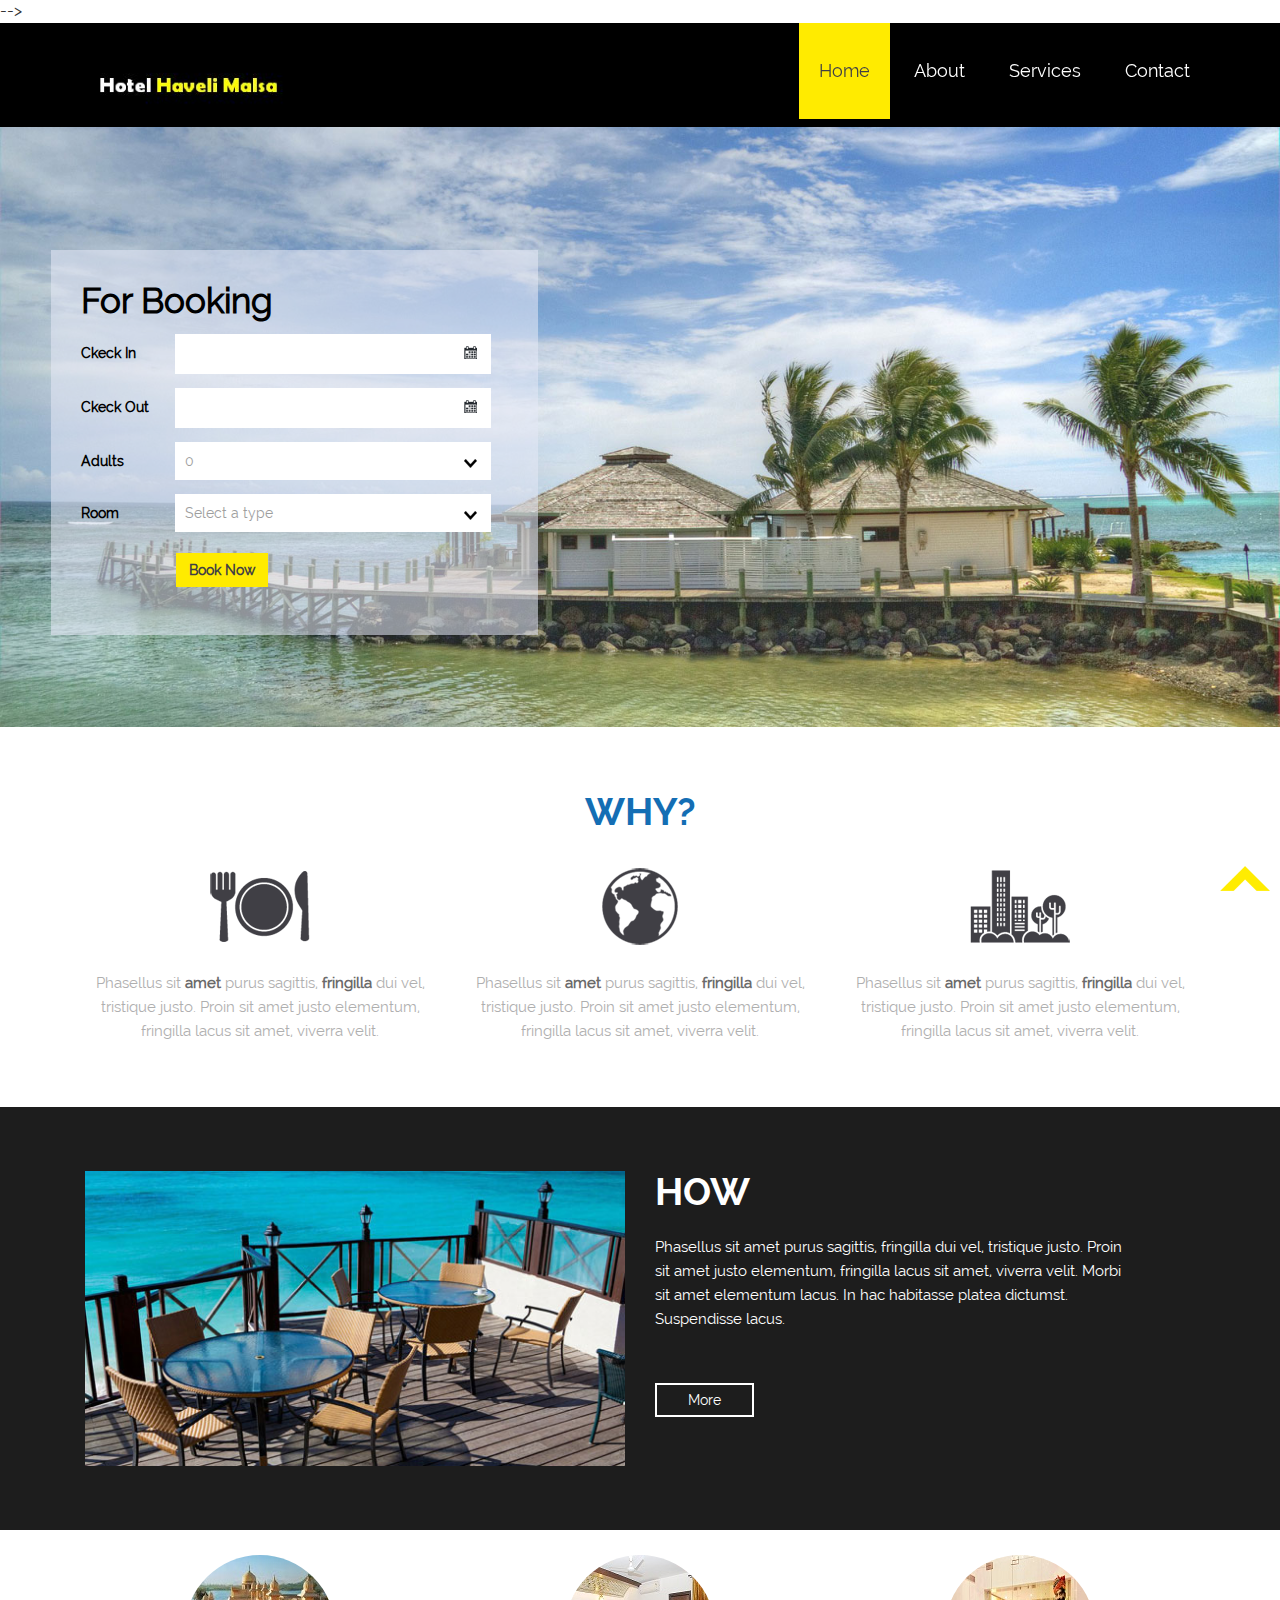
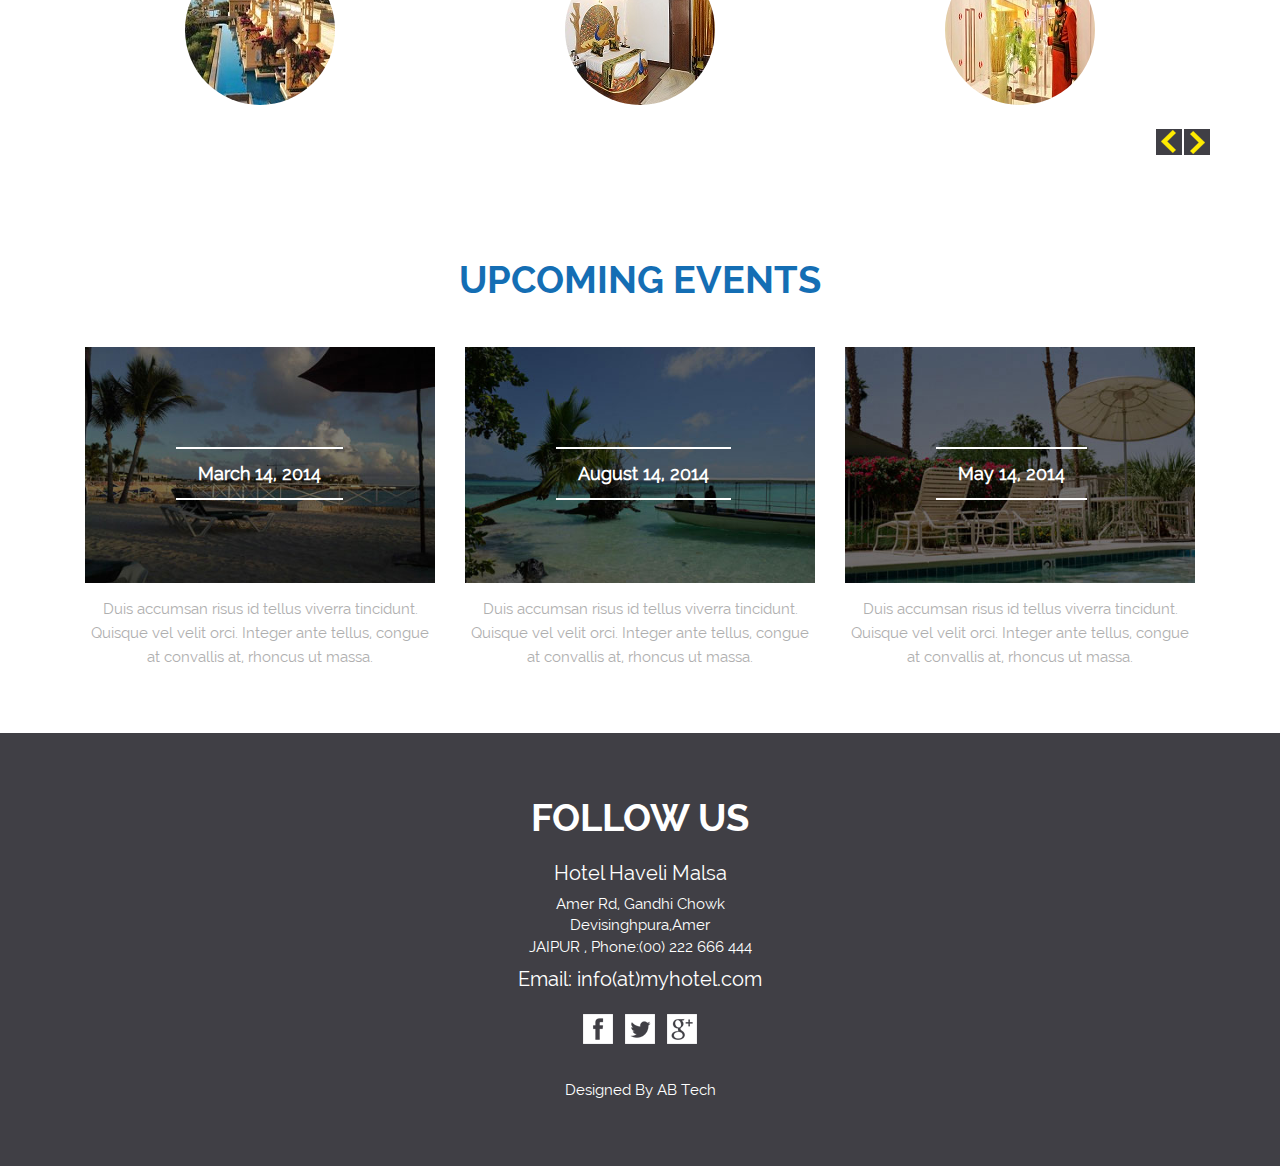
==== index.html @ 26d62a6b "Template 2" ====
﻿
-->
<!DOCTYPE html>
<html>
<head>
<title>Hotel Haveli Malsa | Home</title>
<meta name="viewport" content="width=device-width, initial-scale=1">
<meta http-equiv="Content-Type" content="text/html; charset=utf-8" />
<meta name="keywords" content="Paix Responsive web template, Bootstrap Web Templates, Flat Web Templates, Andriod Compatible web template, 
Smartphone Compatible web template, free webdesigns for Nokia, Samsung, LG, SonyErricsson, Motorola web design" />
<script type="application/x-javascript"> addEventListener("load", function() { setTimeout(hideURLbar, 0); }, false); function hideURLbar(){ window.scrollTo(0,1); } </script>
<link href="css/bootstrap.css" rel='stylesheet' type='text/css' />
<link href="css/style.css" rel='stylesheet' type='text/css' />
<script src="js/jquery.min.js"></script>
<!---- start-smoth-scrolling---->
<script type="text/javascript" src="js/move-top.js"></script>
<script type="text/javascript" src="js/easing.js"></script>
<script type="text/javascript">
			jQuery(document).ready(function($) {
				$(".scroll").click(function(event){		
					event.preventDefault();
					$('html,body').animate({scrollTop:$(this.hash).offset().top},1000);
				});
			});
		</script>
<!--start-smoth-scrolling-->
</head>
<body>
	<!--start-header-->
	<div class="header" id="home">
		<div class="container">
			<div class="head">
			<div class="logo">
				<a href="index.html"><img src="images/logo.jpg" alt="" /></a>
			</div>
			<div class="navigation">
				 <span class="menu"></span> 
					<ul class="navig">
						<li><a href="index.html"  class="active hvr-bounce-to-bottom">Home</a></li>
						<li><a href="about.html" class="hvr-bounce-to-bottom">About</a></li>
						<li><a href="services.html" class="hvr-bounce-to-bottom">Services</a></li>
						<li><a href="contact.html" class="hvr-bounce-to-bottom">Contact</a></li>
					</ul>
			</div>
				<div class="clearfix"></div>
			</div>
			</div>
		</div>	
	<!-- script-for-menu -->
	<!-- script-for-menu -->
		<script>
			$("span.menu").click(function(){
				$(" ul.navig").slideToggle("slow" , function(){
				});
			});
		</script>
	<!-- script-for-menu -->
	<!--start-banner-->
	<div class="banner">
		<div class="container">
			<div class="banner-top">
				<h1>For Booking</h1>
				<div class="banner-bottom">
					<div class="bnr-one">
						<div class="bnr-left">
							<p>Ckeck In</p>
						</div>
						<div class="bnr-right">
							<input class="date" id="datepicker" type="text" value="" onfocus="this.value = '';" onblur="if (this.value == '') {this.value = '';}" required=>
						</div>
						<div class="clearfix"></div>
					</div>
					<div class="bnr-one">
						<div class="bnr-left">
							<p>Ckeck Out</p>
						</div>
						<div class="bnr-right">
							<input class="date" id="datepicker1" type="text" value="" onfocus="this.value = '';" onblur="if (this.value == '') {this.value = '';}" required=>
						</div>
						<div class="clearfix"></div>
					</div>
					<div class="bnr-one">
						<div class="bnr-left">
							<p>Adults</p>
						</div>
						<div class="bnr-right">
							<select>
								<option  class="rm" value="volvo">0</option>
								<option  class="rm" value="saab">1</option>
								<option  class="rm" value="opel">2</option>
								<option  class="rm" value="audi">3</option>
							</select>
						</div>
						<div class="clearfix"></div>
					</div>
					<div class="bnr-one">
						<div class="bnr-left">
							<p>Room</p>
						</div>
						<div class="bnr-right">
							<select>
								<option value="volvo">Select a type</option>
								<option value="saab">Single</option>
								<option value="opel">Double</option>
								<option value="audi">Suite</option>
							</select>
						</div>
						<div class="clearfix"></div>
					</div>
					<div class="bnr-btn">
						<form>
							<input type="submit" value="Book Now">
						</form>
					</div>
				</div>
			</div>
		</div>
	</div>
	<!--end-banner-->
	<!---start-date-piker---->
		<link rel="stylesheet" href="css/jquery-ui.css" />
		<script src="js/jquery-ui.js"></script>
			<script>
				$(function() {
				$( "#datepicker,#datepicker1" ).datepicker();
				});
			</script>
	<!---/End-date-piker---->
	<!---start-why-->
	<div class="why" id="about">
		<div class="container">
			<div class="why-top heading">
				<h3>WHY?</h3>
				
			</div>
			<div class="why-bottom">
				<div class="col-md-4 why-left">
					<span class="w-one"></span>
					<p>Phasellus sit <label>amet</label> purus sagittis, <label>fringilla</label> dui vel, tristique justo. Proin sit amet justo elementum, fringilla lacus sit amet, viverra velit.</p>
				</div>
				<div class="col-md-4 why-left">
					<span class="w-two"></span>
					<p>Phasellus sit <label>amet</label> purus sagittis, <label>fringilla</label> dui vel, tristique justo. Proin sit amet justo elementum, fringilla lacus sit amet, viverra velit.</p>
				</div>
				<div class="col-md-4 why-left">
					<span class="w-tre"></span>
					<p>Phasellus sit <label>amet</label> purus sagittis, <label>fringilla</label> dui vel, tristique justo. Proin sit amet justo elementum, fringilla lacus sit amet, viverra velit.</p>
				</div>
				<div class="clearfix"></div>
			</div>
		</div>
	</div>
	<!--end-why-->
	<!--start-how-->
	<div class="how">
		<div class="container">
			<div class="how-bottom">
				<div class="col-md-6 how-left">
					<img src="images/h-1.jpg" alt="" />
				</div>
				<div class="col-md-6 how-right">
					<div class="how-top heading">
						<h3>HOW</h3>
					</div>
					<p>Phasellus sit amet purus sagittis, fringilla dui vel, tristique justo. Proin sit amet justo elementum, fringilla lacus sit amet, viverra velit. Morbi sit amet elementum lacus. In hac habitasse platea dictumst. Suspendisse lacus.</p>
					<div class="h-btn">
						<a href="#">More</a>
					</div>
				</div>
				<div class="clearfix"></div>
			</div>
		</div>
	</div>
	<!--end-how-->
	<!--start-secure-->
	
	<!--end-secure-->
	<!--start-test-->
    <div class="test" id="testimonials">
        <div class="container">
            <div class="test-top">
                <section class="slider">
                    <div class="flexslider">
                        <ul class="slides">
                            <li>
                                <div class="test-one">
                                    <div class="col-md-4 test-left">
                                        <img src="images/test-1.jpg" alt="" />

                                    </div>
                                    <div class="col-md-4 test-left">
                                        <img src="images/test-2.jpg" alt="" />

                                    </div>
                                    <div class="col-md-4 test-left">
                                        <img src="images/test-3.jpg" alt="" />

                                    </div>
                                    <div class="clearfix"></div>
                                </div>
                            </li>
                            <li>
                                <div class="test-one">
                                    <div class="col-md-4 test-left">
                                        <img src="images/test-4.jpg" alt="" />

                                    </div>
                                    <div class="col-md-4 test-left">
                                        <img src="images/test-5.jpg" alt="" />

                                    </div>
                                    <div class="col-md-4 test-left">
                                        <img src="images/test-6.jpg" alt="" />

                                    </div>
                                    <div class="clearfix"></div>
                                </div>
                            </li>
                            <li>
                                <div class="test-one">
                                    <div class="col-md-4 test-left">
                                        <img src="images/test-7.jpg" alt="" />

                                    </div>
                                    <div class="col-md-4 test-left">
                                        <img src="images/test-8.jpg" alt="" />

                                    </div>
                                    <div class="col-md-4 test-left">
                                        <img src="images/test-9.jpg" alt="" />

                                    </div>
                                    <div class="clearfix"></div>
                                </div>
                            </li>
                        </ul>
                    </div>
                </section>
            </div>
        </div>
    </div>
	<!--end-test-->
	<!--FlexSlider-->
	<link rel="stylesheet" href="css/flexslider.css" type="text/css" media="screen" />
	<script defer src="js/jquery.flexslider.js"></script>
	<script type="text/javascript">
    $(function(){
      SyntaxHighlighter.all();
    });
    $(window).load(function(){
      $('.flexslider').flexslider({
        animation: "slide",
        start: function(slider){
          $('body').removeClass('loading');
        }
      });
		});
		</script>
	</div>
			<!--End-slider-script-->
	<!--start-blog-->
	
	<!--end-blog-->
	<!--start-events-->
	<div class="events" id="events">
		<div class="container">
			<div class="events-top heading">
				<h3>UPCOMING EVENTS</h3>
			</div>
			<div class="events-bottom">
				<div class="col-md-4 events-main">
					<div class="events-left">
						<img src="images/e-1.jpg" alt="" />
						<div class="event-btm">
							<h4>March 14, 2014</h4>
						</div>
						<p>Duis accumsan risus id tellus viverra tincidunt. Quisque vel velit orci. Integer ante tellus, congue at convallis at, rhoncus ut massa.</p>
					</div>
				</div>
				<div class="col-md-4 events-main">
					<div class="events-left">
						<img src="images/e-2.jpg" alt="" />
						<div class="event-btm">
							<h4>August 14, 2014</h4>
						</div>
						<p>Duis accumsan risus id tellus viverra tincidunt. Quisque vel velit orci. Integer ante tellus, congue at convallis at, rhoncus ut massa.</p>
					</div>
				</div>
				<div class="col-md-4 events-main">
					<div class="events-left">
						<img src="images/e-3.jpg" alt="" />
						<div class="event-btm">
							<h4>May 14, 2014</h4>
						</div>
						<p>Duis accumsan risus id tellus viverra tincidunt. Quisque vel velit orci. Integer ante tellus, congue at convallis at, rhoncus ut massa.</p>
					</div>
				</div>
				<div class="clearfix"></div>
			</div>
		</div>
	</div>
	<!--end-events-->
	<!--start-footer-->
	<div class="footer">
		<div class="container">
		<div class="touch-top heading">
				<h3>FOLLOW US</h3>
			</div>
			<div class="touch-bottom">
                <h6>Hotel Haveli Malsa</h6>
                <p>Amer Rd, Gandhi Chowk</p>
                <p>Devisinghpura,Amer</p>
                <p>JAIPUR , Phone:(00) 222 666 444</p>
                <h6>Email: info(at)myhotel.com</h6>
				<ul>
					<li><a href="#"><span class="fb"> </span></a></li>
					<li><a href="#"><span class="twit"> </span></a></li>
					<li><a href="#"><span class="google"> </span></a></li>
				</ul>
			</div>
			<div class="footer-top">
				<p class="footer-class">Designed By AB Tech </p>
			</div>
		</div>
		<script type="text/javascript">
									$(document).ready(function() {
										/*
										var defaults = {
								  			containerID: 'toTop', // fading element id
											containerHoverID: 'toTopHover', // fading element hover id
											scrollSpeed: 1200,
											easingType: 'linear' 
								 		};
										*/
										
										$().UItoTop({ easingType: 'easeOutQuart' });
										
									});
								</script>
		<a href="#home" id="toTop" class="scroll" style="display: block;"> <span id="toTopHover" style="opacity: 1;"> </span></a>
	</div>
	<!--end-footer-->
</body>
</html>
---- css/style.css ----
/*--
Author: W3layouts
Author URL: http://w3layouts.com
License: Creative Commons Attribution 3.0 Unported
License URL: http://creativecommons.org/licenses/by/3.0/
--*/
@font-face {
    font-family: 'Raleway-Bold';
    src:url(../fonts/Raleway-Bold.ttf) format('truetype');
}
@font-face {
    font-family: 'Raleway-Regular';
    src:url(../fonts/Raleway-Regular.ttf) format('truetype');
}
@font-face {
    font-family: 'OpenSans-Regular';
    src:url(../fonts/Raleway-SemiBold.ttf) format('truetype');
}
html, body{
    font-size: 100%;
	background:	#fff;
}
body {
	font-size: 100%;
	font-family: 'Raleway-Regular';
}
body a{
	transition: 0.5s all ease;
	-webkit-transition: 0.5s all ease;
	-moz-transition: 0.5s all ease;
	-o-transition: 0.5s all ease;
	-ms-transition: 0.5s all ease;
}
p{
	margin:0;
}
ul,label{
	margin:0;
	padding:0;
}
body a:hover{
	text-decoration:none;
}
/*--Header-Starts--*/
.navigation {
	float: right;
}
.logo {
	float: left;
	margin-top: 1.8%;
}
.logo a {
	display: block;
}
.logo h1 a{
	font-size: 1.1em;
	font-weight: 700;
	color: #67267a;
	margin: 0;
}
.logo h1 a:hover{
	text-decoration:none;
	color: #67267a;
	transition: 0.5s all ease;
	-webkit-transition: 0.5s all ease;
	-moz-transition: 0.5s all ease;
	-o-transition: 0.5s all ease;
	-ms-transition: 0.5s all ease;
}
.header {
	background: black;
}
ul.navig {
	padding: 0;
}
ul.navig li span {
	color: #fff;
	margin: 0 15px;
	font-size: 16px;
}
ul.navig li {
	display: inline-block;
}
ul.navig li a {
	font-size: 1.15em;
	color: #fff;
	font-weight: 400;
	text-decoration: none;
	padding: 39px 20px;
}
ul.navig li a:hover ul.navig li a:after{
	display: block;
}
@media (max-width: 768px){
span.menu:before {
	content: url(../images/nav-icon.png);
	cursor: pointer;	
	height:32px;
}
.header {
	padding: 10px 0px;
}
ul.navig li.plan:hover ul.sub-nav{
	display:none;
}
ul.navig {
	width: 11%;
	float: right;
	margin:0;
}
ul.navig{
	display:none;
}
ul.navig li {
	font-size: 12px;
	display:inline-block;
	width: 100%;
	margin:0;
}
ul.navig li a {
	width: 100%;
	font-weight: 600;
	display: block;
	color: rgba(64, 63, 69, 1);
}
span.menu {
	display: block;
	float: right;
	margin: 16px 0px 0 0;
}
ul.navig {
  margin: 0;
  z-index: 999;
  position: absolute;
  width: 96%;
  text-align: center;
  top: 9.6%;
  left: 2%;
  background: rgba(255, 255, 255, 0.97);
}
.navigation {
	height: 60px;
	padding: 0px 0px 0em;
	margin-bottom: 0em;
}
}
/* Bounce To Bottom */
.hvr-bounce-to-bottom {
	display: inline-block;
	vertical-align: middle;
	-webkit-transform: translateZ(0);
	transform: translateZ(0);
	box-shadow: 0 0 1px rgba(0, 0, 0, 0);
	-webkit-backface-visibility: hidden;
	backface-visibility: hidden;
	-moz-osx-font-smoothing: grayscale;
	position: relative;
	-webkit-transition-property: color;
	transition-property: color;
	-webkit-transition-duration: 0.5s;
	transition-duration: 0.5s;
}
.hvr-bounce-to-bottom:before {
	content: "";
	position: absolute;
	z-index: -1;
	top: 0;
	left: 0;
	right: 0;
	bottom: 0;
	background: #ffeb00;
	-webkit-transform: scaleY(0);
	transform: scaleY(0);
	-webkit-transform-origin: 50% 0;
	transform-origin: 50% 0;
	-webkit-transition-property: transform;
	transition-property: transform;
	-webkit-transition-duration: 0.5s;
	transition-duration: 0.5s;
	-webkit-transition-timing-function: ease-out;
	transition-timing-function: ease-out;
}
.hvr-bounce-to-bottom:hover, .hvr-bounce-to-bottom:focus, .hvr-bounce-to-bottom:active {
	color: #403F45;
}
.hvr-bounce-to-bottom:hover:before, .hvr-bounce-to-bottom:focus:before, .hvr-bounce-to-bottom:active:before {
	-webkit-transform: scaleY(1);
	transform: scaleY(1);
	-webkit-transition-timing-function: cubic-bezier(0.52, 1.64, 0.37, 0.66);
	transition-timing-function: cubic-bezier(0.52, 1.64, 0.37, 0.66);
}
ul.navig li a.active{
	background:#ffeb00;
	color:#403F45;
}
/* Shutter Out Horizontal */
.hvr-shutter-out-horizontal {
	display: inline-block;
	vertical-align: middle;
	-webkit-transform: translateZ(0);
	transform: translateZ(0);
	box-shadow: 0 0 1px rgba(0, 0, 0, 0);
	-webkit-backface-visibility: hidden;
	backface-visibility: hidden;
	-moz-osx-font-smoothing: grayscale;
	position: relative;
	-webkit-transition-property: color;
	transition-property: color;
	-webkit-transition-duration: 0.3s;
	transition-duration: 0.3s;
}
.hvr-shutter-out-horizontal:before {
	content: "";
	position: absolute;
	z-index: -1;
	top: 0;
	bottom: 0;
	left: 0;
	right: 0;
	background: #05a6b3;
	-webkit-transform: scaleX(0);
	transform: scaleX(0);
	-webkit-transform-origin: 50%;
	transform-origin: 50%;
	-webkit-transition-property: transform;
	transition-property: transform;
	-webkit-transition-duration: 0.3s;
	transition-duration: 0.3s;
	-webkit-transition-timing-function: ease-out;
	transition-timing-function: ease-out;
}
.hvr-shutter-out-horizontal:hover, .hvr-shutter-out-horizontal:focus, .hvr-shutter-out-horizontal:active {
	color: white;
}
.hvr-shutter-out-horizontal:hover:before, .hvr-shutter-out-horizontal:focus:before, .hvr-shutter-out-horizontal:active:before {
	-webkit-transform: scaleX(1);
	transform: scaleX(1);
}
/*--Header-Ends--*/
/*--banner-starts--*/
.banner{
	background:url(../images/banner.jpg) no-repeat;
	background-size:cover;
	-webkit-background-size:cover;
	-moz-background-size:cover;
	-o-background-size:cover;
	-ms-background-size:cover;
	min-height:670px;
	position:relative;
}
.banner-top {
	position: absolute;
	width: 35%;
	padding: 2em 30px;
	background: rgba(228, 232, 246, 0.56);
	top: 20.5%;
	left: 13.5%;
}
.banner-top h1 {
	font-size: 2.4em;
	font-weight: 600;
	margin: 0;
	color: #000000;
}
.banner-bottom{
	margin-top:3%;
}
.bnr-left {
	width:22%;
	float:left;
}
.bnr-right {
	width:78%;
	float:right;
}
.bnr-left p {
	color: #000;
	font-size: 14px;
	font-weight: 700;
	margin-top: 10%;
}
select {
	padding: 9px 0px 9px 10px;
	-webkit-appearance: none;
	-moz-appearance: none;
	-o-appearance: none;
	-ms-appearance: none;
	color: #9E9E9E;
	background: url(../images/arrow.png) no-repeat 95.5% 58% #fff;
	outline: none;
	border: none;
	width: 95%;
	font-size: 14px;
	font-weight: 400;
	cursor: pointer;
}
.bnr-one{
	margin-top:3.3%;
}
.bnr-one:nth-child(1){
	margin-top:0;
}
.bnr-right input[type="text"] {
	width: 95%;
	color: #9E9E9E;
	outline: none;
	font-family: 'Lato', sans-serif;
	font-size: 14px;
	padding: 10px 10px;
	border: none;
	-webkit-appearance: none;
}
.date {
	background: url(../images/date-icon.png) no-repeat 95.5% 45% #fff;
	cursor: pointer;
}
.bnr-btn {
	margin: 5% 0 0 22.2%;
}
.bnr-btn input[type=submit]{
	color: #403F45;
	padding: 7px 13px;
	font-size: 14px;
	cursor: pointer;
	font-weight: 600;
	border: none;
	background: #ffeb00;
	outline: none;
}
.bnr-btn input[type=submit]:hover{
	background:#403F45;
	color:#fff;
	transition: 0.5s all ease;
	-webkit-transition: 0.5s all ease;
	-moz-transition: 0.5s all ease;
	-o-transition: 0.5s all ease;
	-ms-transition: 0.5s all ease;
}
/*--banner-end--*/
/*--why-start--*/
.why{
	padding:6em 0px;
}
.why-top{
	text-align:center;
}
.heading h3 {
	font-size: 2.5em;
	font-weight: 700;
	color: #146eb4;
	margin: 0;
	font-family: 'Raleway-Bold';
	text-transform: uppercase;
}
.why-top p {
	margin: 3px auto 0;
	font-size: 19px;
	line-height: 1.6em;
	color: #999;
	width: 80%;
	text-transform: uppercase;
}
.why-bottom{
	margin-top:4%;
}
.why-left{
	text-align:center;
}
.why-left p {
	margin-top: 1%;
	font-size: 15px;
	line-height: 1.6em;
	color: #AFAFAF;
}
.why-left p label {
	font-weight: 700;
	color: #6A6A6A;
}
.why-left span{
	background:url(../images/w-sprit.png) no-repeat;
	width:100px;
	height:100px;
	display:block;
	margin:0 auto;
}
.why-left span.w-one{
	background-position:0px 0px;
}
.why-left span.w-two{
	background-position:-100px 0px;
}
.why-left span.w-tre{
	background-position:-200px 0px;
}
/*--why-end--*/
/*--how-start--*/
.how-left{
	text-align:right;
}
.how-top h3{
	color:#fff;
}
.how {
	padding: 6em 0px;
	background: rgba(20, 20, 20, 0.960784);
}
.how-right p {
	margin-top: 4%;
	font-size: 15px;
	line-height: 1.6em;
	color: #fff;
	width: 88%;
}
.h-btn{
	margin-top:11%;
}
.h-btn a {
	color: #fff;
	font-size: 14px;
	padding: 7px 31px;
	border: 2px solid #fff;
}
.h-btn a:hover{
	background: rgba(255, 235, 0, 0.70);
	border: 2px solid rgba(255, 235, 0, 0.32);
	transition: 0.5s all;
	-webkit-transition: 0.5s all;
	-moz-transition: 0.5s all;
	-ms-transition: 0.5s all;
	-o-transition: 0.5s all;
}
.how-left img{
	width:100%;
}
/*--how-end--*/
/*--secure-start--*/
.secure{
	padding:6em 0px;
}
.secure-left h4{
	font-size: 1.5em;
	font-weight: 700;
	color: #146eb4;
	margin: 0;
	font-family: 'Raleway-Bold';
}
.secure-left {
	text-align:center;
}
.secure-left p{
	margin-top: 3%;
	font-size: 15px;
	line-height: 1.6em;
	color: #AFAFAF;
}
/*--secure-end--*/
/*--touch-start--*/
.touch-top{
	text-align:center;
}
.touch-top h3{
	color:#fff;
}
.touch-bottom{
	margin-top:2%;
	text-align:center;
}
.touch-bottom p{ 
	color: #fff;
	font-size:15px;
}
.touch-bottom h6{
	color: #fff;
	font-size:20px;
	margin:10px 0px;
}
.touch-bottom ul{
	padding:0;
	margin:2% 0 0 0;
}
.touch-bottom ul li{
	list-style:none;
	display:inline-block;
	margin:0 3px;
}
.touch-bottom ul li a span{
	background:url(../images/social-icons.png) no-repeat;
	width:32px;
	height:32px;
	display:block;
}
.touch-bottom ul li a span:hover{
	transform: rotatey(360deg);
	-webkit-transform: rotate(360deg);
	-moz-transform: rotate(360deg);
	-o-transform: rotate(360deg);
	-ms-transform: rotate(360deg);
	transition: 0.5s all ease;
	-webkit-transition: 0.5s all ease;
	-moz-transition: 0.5s all ease;
	-o-transition: 0.5s all ease;
	-ms-transition: 0.5s all ease;
}
.touch-bottom ul li a span.fb{
	background-position:0px 0px;
}
.touch-bottom ul li a span.twit{
	background-position:-32px 0px;
}
.touch-bottom ul li a span.google{
	background-position:-64px 0px;
}
.touch-bottom ul li a span.fb:hover{
	background-position:0px -32px;
}
.touch-bottom ul li a span.twit:hover{
	background-position:-32px -32px;
}
.touch-bottom ul li a span.google:hover{
	background-position:-64px -32px;
}
/*--touch-end--*/
/*--map-start--*/
.map iframe{
	width:100%;
	height:400px;
	border:none;
	margin:0;
}
.contact{
	padding:6em 0px;
}
.contact-top {
	text-align: center;
}
.contact-bottom{
	margin-top:4%;
	text-align:center;
}
.contact-bottom input[type="text"]:nth-child(2) {
	margin:0px 8px;
}
.contact-bottom input[type="text"] {
	width: 32.627%;
	margin: 0px;
	color: #D6D4D4;
	background: none;
	padding: 15px 10px;
	outline: none;
	border: 1px solid #BEBEBE;
}
.contact-bottom textarea {
	width: 100%;
	color: #D6D4D4;
	resize: none;
	background: none;
	height: 12.7em;
	padding: 15px;
	outline: none;
	border: 1px solid #BEBEBE;
	margin-top: 1.4%;
}
.submit-btn input[type=submit] {
	color: #B1AFAF;
	padding: 10px 50px;
	font-size: 20px;
	font-weight: 700;
	cursor: pointer;
	font-weight: 700;
	margin: 20px 0 0 0px;
	border: 1px solid #BEBEBE;
	background: none;
	outline: none;
	width: 100%;
}
.submit-btn input[type=submit]:hover {
	color:#fff;
	background: rgba(64, 63, 69, 1);
	border:1px solid rgba(64, 63, 69, 1);
	transition: 0.5s all;
	-webkit-transition: 0.5s all;
	-moz-transition: 0.5s all;
	-ms-transition: 0.5s all;
	-o-transition: 0.5s all;
}
/*--map-end--*/
/*--services-start--*/
.services{
	padding:6em 0px;
}
.services-bottom {
	margin-top:3%;
}
.services-one h4 {
	font-size: 1.3em;
	font-weight: 700;
	color: #146eb4;
	margin: 3% 0 0 0;
	font-family: 'Raleway-Bold';
}
.services-one p{
	margin-top: 2%;
	font-size: 15px;
	line-height: 1.6em;
	color: #AFAFAF;
}
.services-one ul{
	padding:0;
	margin:3% 0 0 0;
}
.services-one:nth-child(2){
	margin-top:6%;
}
.services-one ul li{
	list-style-image: url(../images/side.png);
	margin: 0px 0px 12px 18px;
}
.services-one ul li a{
	color: #AFAFAF;
	font-size: 16px;
}
.services-one ul li a:hover{
	font-weight:700;
	margin-left:10px;
}
.special {
	background: url(../images/partner.jpg) no-repeat;
	background-size: cover;
	min-height: 300px;
	-webkit-background-size: cover;
	-moz-background-size: cover;
	-o-background-size: cover;
	-ms-background-size: cover;
}
.special-left h3{
	color:#fff;
}
.special-left p{
	font-size: 15px;
	line-height: 1.6em;
	color: #fff;
}
.special-main {
	margin-top: 10%;
}
.additional{
	padding:6em 0px;
}
.additional-bottom{
	margin-top:3%;
}
.add-left h4{
	font-size: 1.3em;
	font-weight: 700;
	color: #146eb4;
	margin: 0% 0 0 0;
	font-family: 'Raleway-Bold';
}
.add-left p{
	margin-top: 3%;
	font-size: 15px;
	line-height: 1.6em;
	color: #AFAFAF;
}
.add-left ul{
	padding:0;
	margin:4.5% 0 0 0;
}
.add-left ul li{
	list-style-image: url(../images/side.png);
	margin: 0px 0px 12px 18px;
}
.add-left ul li a {
	color: #AFAFAF;
	font-size: 16px;
}
.add-left ul li a:hover {
	font-weight: 700;
	margin-left: 10px;
}
/*--services-end--*/
/*--test-start--*/
.test{
	padding-bottom:6em;
}
.test-left{
	text-align:center;
}
.test-left img {
    border-radius: 50%;
}
.test-left p{
	margin-top: 4%;
	font-size: 15px;
	line-height: 1.6em;
	color: #AFAFAF;
}
.test-left h4 {
	font-size: 1.2em;
	font-weight: 700;
	color: #403f45;
	margin: 11px 0 0 0;
	font-family: 'Raleway-Bold';
}
/*--test-end--*/
/*--news-start--*/
.news {
	padding: 6em 0px;
	background: rgba(64, 63, 69, 0.1);
}
.news-top{
	text-align:center;
}
.news-bottom{
	margin-top:4%;
}
.n-left{
	width:20%;
	float:left;
}
.n-right{
	width:75%;
	float:right;
}
.n-right h4{
	font-size: 1.3em;
	font-weight: 700;
	color: #403f45;
	margin: 0;
	font-family: 'Raleway-Bold';
}
.n-left img{
	width:100%;
}
p.admin {
	margin-top: 1.5%;
	font-size: 15px;
	color: #AFAFAF;
}
.n-right p{
	margin-top: 2%;
	font-size: 15px;
	line-height: 1.6em;
	color: #AFAFAF;
}
.news-one:nth-child(2){
	margin-top:4%;
}
/*--news-end--*/
/*--events-start--*/
.events{
	padding:6em 0px;
}
.events-top {
	text-align: center;
}
.events-bottom{
	margin-top:4%;
}
.events-left img{
	width:100%;
}
.events-left{
	position:relative;
}
.event-btm {
	position: absolute;
	top: 31%;
	left: 26%;
}
.event-btm h4 {
	font-size: 18px;
	color: #fff;
	font-weight: 700;
	padding: 15px 22px;
	margin: 0;
	border-top: 2px solid #fff;
	border-bottom: 2px solid #fff;
}
.events-left p {
	margin-top: 4%;
	font-size: 15px;
	line-height: 1.6em;
	color: #AFAFAF;
	text-align: center;
}
/*--events-end--*/
/*--footer-start--*/
.footer{
	padding:4em 0px;
	background:#403f45;
}
.footer-top {
	text-align: center;
	margin-top: 2.5%;
}
.footer-top p{
	color:#fff;
	font-size:15px;
}
.footer-top p a{
	color:#fff;
}
.footer-top p a:hover{
	color:#ffeb00;
}
/*--footer-end--*/
/*--typo-start--*/
.pages {
	padding: 6em 0px;
}
.headdings, .Buttons, .progress-bars, .alerts, .bread-crumbs, .pagenatin, .appearance, .distracted {
	padding: 2em 0;
}
h3.ghj {
	font-size: 2.5em;
	font-weight: 700;
	color: #146eb4;
	margin: 0 0 1em 0;
	font-family: 'Raleway-Bold';
}
/*--typo-end--*/
/*--about-start--*/
.about{
	padding:6em 0px;
}
.about-bottom{
	margin-top:2%;
	text-align:center;
}
.about-top{
	text-align:center;
}
.about-bottom p{
	font-size: 15px;
	line-height: 1.6em;
	color: #AFAFAF;
}
.about-bottom p:nth-child(2){
	width:90%;
	margin:1% auto 0;
}
.about-btm{
	margin-top:4%;
}
.about-left{
	text-align:right;
}
.about-right{
	text-align:left;
}
/*--about-end--*/
#toTop {
	display: none;
	text-decoration: none;
	position: fixed;
	bottom: 10px;
	right: 10px;
	overflow: hidden;
	width: 50px;
	height: 25px;
	border: none;
	text-indent: 100%;
	background: url(../images/top-arrow.png) no-repeat;
}
/*--media-quaries-starts-here--*/
@media (max-width:1440px){
.banner {
	min-height: 635px;
}
.why,.how,.secure,.news,.events,.about,
.services,.additional,.pages,.contact {
	padding: 5em 0px;
}	
.banner-top {
	left: 10%;
}
.test {
	padding-bottom: 5em;
}
}
@media (max-width:1366px){
.banner-top {
	left: 8%;
	width: 37%;
}	
}
@media (max-width:1280px){
.logo a img {
	width: 95%;
}	
.contact-bottom {
  margin-top: 3%;
}
.map iframe {
  height: 350px;
}
.about-bottom {
	margin-top: 1%;
}
.submit-btn input[type=submit] {
  font-size: 18px;
}
.about-btm {
	margin-top: 3%;
}
ul.navig li a {	
	padding: 35px 20px;
}
.logo {
	margin-top: 1.75%;
}
.banner-top h1 {
	font-size: 2.2em;
}
.banner {
	min-height: 600px;
}
.banner-top {
	left: 4%;
	width: 38%;
}
.heading h3,h3.ghj {
	font-size: 2.4em;
}
.why, .how, .secure, .news, .events, .about, .services, .additional, .pages, .contact {
	padding: 4em 0px;
}
.why-bottom {
	margin-top: 3%;
}
.test {
	padding-bottom: 4em;
}
}
@media (max-width:1024px){
.logo a img {
	width: 87%;
}	
ul.navig li a {
	padding: 30px 20px;
	font-size: 1.05em;
}
.contact-bottom input[type="text"]:nth-child(2) {
  margin: 0px 5px;
}
.contact-bottom input[type="text"] {
  font-size: 15px;
  padding: 12px 10px;
}
.contact-bottom textarea{
	font-size: 15px;
}
.map iframe {
  height: 300px;
}
.logo {
	margin-top: 1.7%;
}
.banner-top h1 {
	font-size: 2.1em;
}
.bnr-right input[type="text"] {
	width: 99%;
	padding: 6px 10px;
}
select {
	padding: 6px 0px 6px 10px;
	width: 99%;
}
.banner-top {
	padding: 1.8em 30px;
	top: 18.5%;
}
.banner {
	min-height: 510px;
}
.heading h3,h3.ghj {
	font-size: 2.2em;
}
.why-top p {
	font-size: 18px;
}
.why, .how, .secure, .news, .events, .about, .services,
 .additional, .pages, .contact {
	padding: 3.5em 0px;
}
.why-left p {
	margin-top: 0%;
}
.how-right p {
	width: 94%;
}
.secure-left h4 {
	font-size: 1.35em;
}
.test-left h4 {
	font-size: 1.1em;
}
.flex-direction-nav .flex-next {
	left: 94.3%;
}
.n-right h4 {
	font-size: 1.25em;
}
.event-btm h4 {
	font-size: 17px;
	padding: 12px 18px;
}
.event-btm {
	top: 25%;
	left: 23%;
}
.news-bottom {
	margin-top: 3%;
}
.events-bottom {
	margin-top: 3%;
}
.footer {
	padding: 3em 0px;
}
.test {
	padding-bottom: 3.5em;
}
.add-left ul li a {
  font-size: 14px;
}
.add-left p {
  font-size: 14px;
}
.add-left h4 {
  font-size: 1.2em;	
}
.additional-bottom {
  margin-top: 2%;
}
.special-left p {
  font-size: 14px;
}
.special {
  min-height: 260px;
}
.special-main {
  margin-top: 9.5%;
}
.services-one h4 {
  font-size: 1.2em;
}
.services-one p {
  margin-top: 1%;
  font-size: 14px;
}
.services-one ul li a {
  font-size: 14px;
}
}
@media (max-width:768px){
.logo {
	margin-top: 5px;
}
.n-left {
	width: 23%;
}
.services-one img {
  width: 100%;
}
.contact-bottom input[type="text"]:nth-child(2) {
  margin: 0px 3px;
}
.contact-bottom input[type="text"],.contact-bottom textarea {
	font-size: 14px;
	padding: 8px 10px;
}
.contact-bottom textarea{
	height: 11.7em;
}
.submit-btn input[type=submit] {
  font-size: 16px;
}
.map iframe {
  height: 260px;
}
.services-left {
	width: 50%;
	float: left;
}
.special-left {
  width: 50%;
  float: left;
  padding: 0 7px;
}
.add-left ul {
  margin: 1.5% 0 0 0;
}
.add-left p {
  margin-top: 1.5%;
}
.about-left img,.about-right img{
	width:100%;
}
.add-left{
	margin-bottom:3%;
}
.add-left:nth-child(3){
	margin-bottom:0%;
}
.about-bottom p {
  font-size: 14px;
}
.about-left,.about-right{
	width:50%;
	float:left;
}
ul.navig li a {
	padding: 19px 20px;
	font-size: 15px;
}
.banner-top h1 {
	font-size: 1.7em;
}
.bnr-left p {
	font-size: 13px;
}
.banner-top {
	left: 2.5%;
	width: 50%;
	padding: 1.8em 28px;
	top: 14.5%;
}
.bnr-btn input[type=submit] {
	padding: 6px 11px;
	font-size: 13px;
}
select {
	font-size: 13px;
}
.logo a img {
	width: 80%;
}
.banner {
	min-height: 430px;
}
.why-left {
	width: 33.3%;
	float: left;
}
.why-left p,.how-right p {
	font-size: 14px;
}
.why-left span {
	width: 80px;
	height: 80px;
	background-size: 300%;
}
.why-left span.w-two {
	background-position: -80px 0px;
}
.why-left span.w-tre {
	background-position: -160px 0px;
}
.heading h3,h3.ghj {
	font-size: 2em;
}
.why-top p {
	font-size: 16px;
}
.why, .how, .secure, .news, .events, .about, .services,
 .additional, .pages, .contact {
	padding: 3em 0px;
}
.how-left {
	width: 50%;
	float: left;
}
.how-right {
	width: 50%;
	float: right;
}
.how-right p {
	width: 100%;
	margin-top: 3%;
}
.h-btn a {
	font-size: 13px;
	padding: 5px 25px;
}
.h-btn {
	margin-top: 7%;
}
.secure-left h4 {
	font-size: 1.2em;
}
.secure-left {
	width: 33.3%;
	float: left;
	padding: 0 8px;
}
.test-left {
	width: 33.3%;
	float: left;
	padding: 0 5px;
}
.secure-left p {
	font-size: 14px;
}
.flexslider {
	padding: 0 !important;
}
.test-left p {
	font-size: 14px;
}
.test-left h4 {
	font-size: 1em;
}
.news-left {
	width: 50%;
	float: left;
}
.n-right h4 {
	font-size: 1.1em;
}
.n-right p {
	font-size: 14px;
}
.events-main {
	width: 33.3%;
	float: left;
	padding: 0 10px;
}
.event-btm h4 {
	font-size: 13px;
	padding: 9px 10px;
}
.events-left p {
	font-size: 14px;
}
.event-btm {
	top: 24%;
	left: 27%;
}
.test-left img {
	width: 50%;
}
.footer {
	padding: 2.5em 0px;
}
.touch-bottom p {
	font-size: 14px;
}
.touch-bottom h6 {
	font-size: 19px;
	margin: 7px 0px;
}
.footer-top p {
	font-size: 14px;
}
.test {
	padding-bottom: 3em;
}
.label {
  font-size: 67%;
}
.headdings, .Buttons, .progress-bars, .alerts, .bread-crumbs, .pagenatin, .appearance, .distracted {
  padding: 1em 0;
}
}
@media (max-width:640px){
.logo a img {
	width: 65%;
}
.label {
  font-size: 56%;
}
.about-left, .about-right {
  padding: 0 10px;
}
.contact-bottom input[type="text"] {
  width: 32.53%;
}
.submit-btn input[type=submit] {
  margin: 7px 0 0 0px;
}
.services-one h4 {
  font-size: 1.1em;
}
span.menu {
	margin: 14px 0px 0 0;
}	
.submit-btn input[type=submit] {
  font-size: 15px;
}
.map iframe {
  height: 230px;
}
.services-one ul li a {
  font-size: 13px;
}
.services-one p {
  margin-top: 1.5%;
  font-size: 13px;
}
.services-left {
  padding: 0 10px;
}
.special-left p {
  font-size: 13px;
}
.special {
  min-height: 230px;
}
.special-main {
  margin-top: 8%;
}
.add-left h4 {
  font-size: 1.1em;
}
.add-left ul li a {
  font-size: 13px;
}
.add-left p {
  font-size: 13px;
}
.header {
	padding: 5px 0px;
}
.logo {
	margin-top: 9px;
}
.banner-top h1 {
	font-size: 1.5em;
}
.bnr-left p {
	font-size: 11px;
}
.banner-top {
	left: 2%;
	width: 50%;
	padding: 1em 20px 1.2em 20px;
	top: 12%;
}
.bnr-right input[type="text"] {	
	padding: 3px 10px;
}
select {
	font-size: 12px;
	padding: 3px 0px 3px 10px;
}
.bnr-btn input[type=submit] {
	padding: 5px 9px;
	font-size: 11px;
}
.banner {
	min-height: 315px;
}
.heading h3,h3.ghj {
	font-size: 1.65em;
}
.why-top p {
	font-size: 14px;
	margin: 2px auto 0;
}
.why, .how, .secure, .news, .events, .about, .services, .additional, .pages, .contact {
	padding: 2.5em 0px;
}
.why-left {
	width: 100%;
	float: none;
	margin-bottom:1.5em;
}
.why-left:nth-child(3){
	margin-bottom:0;
}
.how-left,.how-right {
	width: 100%;
	float: none;
	text-align:center;
}
.how-right{
	margin-top:3.5%;
}
.secure-left {
	width: 100%;
	float: none;
	margin-bottom: 2.5%;
}
.secure-left p {
	margin-top: 1.5%;
}
.h-btn {
	margin-top: 4%;
}
.how-right p {
	margin-top: 2%;
}
.test-left p {
	font-size: 12px;
}
.test-left h4 {
	font-size: 15px;
	margin: 8px 0 0 0;
}
.test {
	padding-bottom: 2.5em;
}
.n-right h4 {
	font-size: 1em;
}
.news-left {
	width: 100%;
	float: none;
	margin-bottom: 3.5%;
}
.news-left:nth-child(2){
	margin-bottom: 0;
}
.n-right p {
	margin-top: 1.5%;
}
.events-main {
	width: 100%;
	float: none;
	margin-bottom:3%;
}
.events-main:nth-child(3){
	margin-bottom:0;
}
.events-left {
	text-align: center;
}
.events-left img {
	width: 45%;
}
.event-btm {
	top: 31%;
	left: 41%;
}
.events-left p {
	margin-top: 2%;
}
ul.navig li a {
  padding: 13px 20px;
  font-size: 14px;
}
ul.navig {
  top: 8.4%;
}
h3.ghj {
  margin: 0 0 13px 0;
}
}
@media (max-width:480px){
.logo a img {
	width: 60%;
}	
ul.navig {
  top: 7.5%;
}
h1.head {
  font-size: 28px;
}
h2.head {
  font-size: 26px;
}
.label {
  font-size: 39%;
}
.headdings, .Buttons, .progress-bars, .alerts, .bread-crumbs, .pagenatin, .appearance, .distracted {
  padding: 7px 0;
}
.header {
	padding: 0px 0px;
}
.contact-bottom input[type="text"] {
	width: 100%;
	margin-bottom: 10px;
}
.contact-bottom input[type="text"]:nth-child(2) {
	margin: 0px 0px 10px 0px;
}
.contact-bottom textarea {
	height: 10.7em;
	margin-top: 0;
}
.map iframe {
	height: 195px;
}
.contact-bottom input[type="text"], .contact-bottom textarea {
	font-size: 13px;
	padding: 7px 10px;
}
.banner-top h1 {
	font-size: 1.3em;
}
.about-bottom p {
  font-size: 13px;
}
.services-left {
  width: 100%;
}
.services-left:nth-child(2){
	margin-top:3%;
}
.special-left {
  width: 100%;
}
.special-left:nth-child(2) {
  margin-top:3%;
}
.special-main {
  margin-top: 9.5%;
}
.special {
  min-height: 200px;
}
.logo {
	margin-top: 12px;
}
.bnr-right {
	width: 73%;
}
.bnr-left {
	width: 27%;
}
.banner-top {
	left: 3%;
	width: 65%;
	padding: 13px 12px 1em 12px;
	top: 11%;
}
.bnr-btn {
	margin: 5% 0 0 30%;
}
.bnr-one {
	margin-top: 3%;
}
.date {
	background: url(../images/date-icon.png) no-repeat 95.5% 50% #fff;
	background-size: 7%;
}
select {
	background-size: 6%;
}
.banner {
	min-height: 298px;
}
.why, .how, .secure, .news, .events, .about, .services, .additional, .pages, .contact {
	padding: 2em 0px;
}
.why-top p {
	font-size: 13px;
	margin: 1px auto 0;
}
.why-left span {
	width: 70px;
	height: 70px;
}
.why-left span.w-two {
  background-position: -70px 0px;
}
.why-left span.w-tre {
  background-position: -140px 0px;
}
.why-left p {
  font-size: 13px;
}
.heading h3,h3.ghj {
  font-size: 1.4em;
}
.how-right p {
  font-size: 13px;
}
.secure-left h4 {
  font-size: 1em;
}
.secure-left p {
  margin-top: 1%;
  font-size: 13px;
}
.test-left p {
  font-size: 11px;
}
.test-left h4 {
  font-size: 14px;
}
.n-right h4 {
	font-size: 15px;
}
.n-right p {
	margin-top: 1%;
	font-size: 13px;
}
.events-left img {
  width: 55%;
}
.event-btm h4 {
	font-size: 12px;
	padding: 6px 10px;
}
.event-btm {
	top: 31%;
	left: 38%;
}
.events-left p {
	font-size: 13px;
}
.footer {
	padding: 2em 0px;
}
.touch-bottom p {
	font-size: 13px;
}
.touch-bottom h6 {
	font-size: 17px;
	margin: 4px 0px;
}
.footer-top p {
	font-size: 13px;
}
.touch-bottom ul li a span {
	width: 28px;
	height: 28px;
	background-size: 300%;
}
.touch-bottom ul li a span.google:hover {
  background-position: -56px -28px;
}
.touch-bottom ul li a span.google{
  background-position: -56px 0px;
}
.touch-bottom ul li a span.fb:hover {
  background-position: 0px -28px;
}
.touch-bottom ul li a span.twit {
  background-position: -28px 0px;
}
.touch-bottom ul li a span.twit:hover {
  background-position: -28px -28px;
}
.pagination {
  margin: 13px 0;
}
}
@media (max-width:320px){
.logo a img {
	width: 50%;
}	
.pagination-lg > li > a, .pagination-lg > li > span {
	padding: 7px 12px;
	font-size: 15px;
}
.well {
  padding: 19px;
  margin-bottom: 13px;
  font-size: 13px;
}
.secure-left p {
	margin-top: 2%;
}
.alert {
  margin-bottom: 15px;
  font-size: 14px;
}
.test-left {
  width: 100%;
  padding: 0;
  margin-bottom:6.5%;
}
 .test-left:nth-child(3){ 
	 margin-bottom:0%;
}
.navigation {
	height: 53px;
}
.logo {
	margin-top: 11px;
}
span.menu {
	margin: 11px 0px 0 0;
}
ul.navig {
	top: 11%;
}
ul.navig li a {
	padding: 9px 20px;
	font-size: 12px;
}
.banner-top h1 {
	font-size: 1.1em;
}
.banner-top {
	left: 10%;
	width: 80%;
	padding: 10px 9px 12px 9px;
	top: 11%;
}
select {
	font-size: 11px;
	padding: 3px 0px 3px 4px;
}
.bnr-btn {
	margin: 3.5% 0 0 27.4%;
}
.bnr-btn input[type=submit] {
	padding: 4px 9px;
	font-size: 10px;
}
.banner {
	min-height: 260px;
}
.heading h3,h3.ghj {
	font-size: 1.3em;
}
.why-top p {
	margin: 0px auto 0;
}
.why, .how, .secure, .news, .events, .about, .services, .additional, .pages, .contact {
	padding: 1.5em 0px;
}
.why-left span {
	width: 55px;
	height: 55px;
}
.why-left span.w-two {
  background-position: -55px 0px;
}
.why-left {
  margin-bottom: 12px;
  padding: 0;
}
.why-left span.w-tre {
	background-position: -110px 0px;
}
.how-left, .how-right {
  padding: 0;
}
.h-btn a {
	font-size: 12px;
	padding: 4px 18px;
}
.secure-left h4 {
  font-size: 15px;
}
.secure-left {
  margin-bottom: 4%;
  padding: 0;
}
.news-bottom {
  margin-top: 5%;
}
.n-left,.n-right {
  width: 100%;
  float: none;
  text-align:center;
}
.n-left img {
  width: 40%;
}
.n-right {
  margin-top: 3.5%;
}
.news-left {
  margin-bottom: 4.5%;
}
.events-left img {
  width: 85%;
}
.event-btm {
	top: 27%;
	left: 32%;
}
.events-main {
  margin-bottom: 4%;
}
#toTop {
  width: 35px;
  height: 18px;
  background-size: 100%;
}
.footer {
	padding: 1.5em 0px;
}
.touch-bottom {
  margin-top: 4%;
}
.footer-top {
  margin-top: 4.5%;
}
.touch-bottom h6 {
  margin: 6px 0px;
}
.events-bottom {
  margin-top: 4%;
}
.about-left, .about-right {
  width: 100%;
}
.about-right {
	margin-top:4%;
}
.about-btm {
  margin-top: 4%;
}
.services-one h4 {
  font-size: 1em;
  margin: 5% 0 0 0;
}
.services-left {
  padding: 0;
}
.special {
  min-height: 230px;
}
.special-main {
  margin-top: 11%;
}
.add-left {
  padding: 0;
}
.additional-bottom {
  margin-top: 5%;
}
.add-left h4 {
  font-size: 1em;
}
.contact-bottom textarea {
  height: 10em;
  margin-top: 0;
}
.submit-btn input[type=submit] {
  font-size: 14px;
  padding: 7px 50px;
}
.map iframe {
  height: 175px;
}
h1.head {
  font-size: 22px;
}
h2.head {
  font-size: 19px;
}
h3.head {
  font-size: 16px;
}
h4.head {
  font-size: 15px;
}
h4.head {
  font-size: 14px;
}
.label {
  font-size: 23%;
}
h2.b2,h1.b1,h3.b3,h4.b4,h5.b5 {
  margin: 0px 0px;
}
.touch-bottom ul {
  margin: 5% 0 0 0;
}
}
/*--media-quaries-starts-here--*/
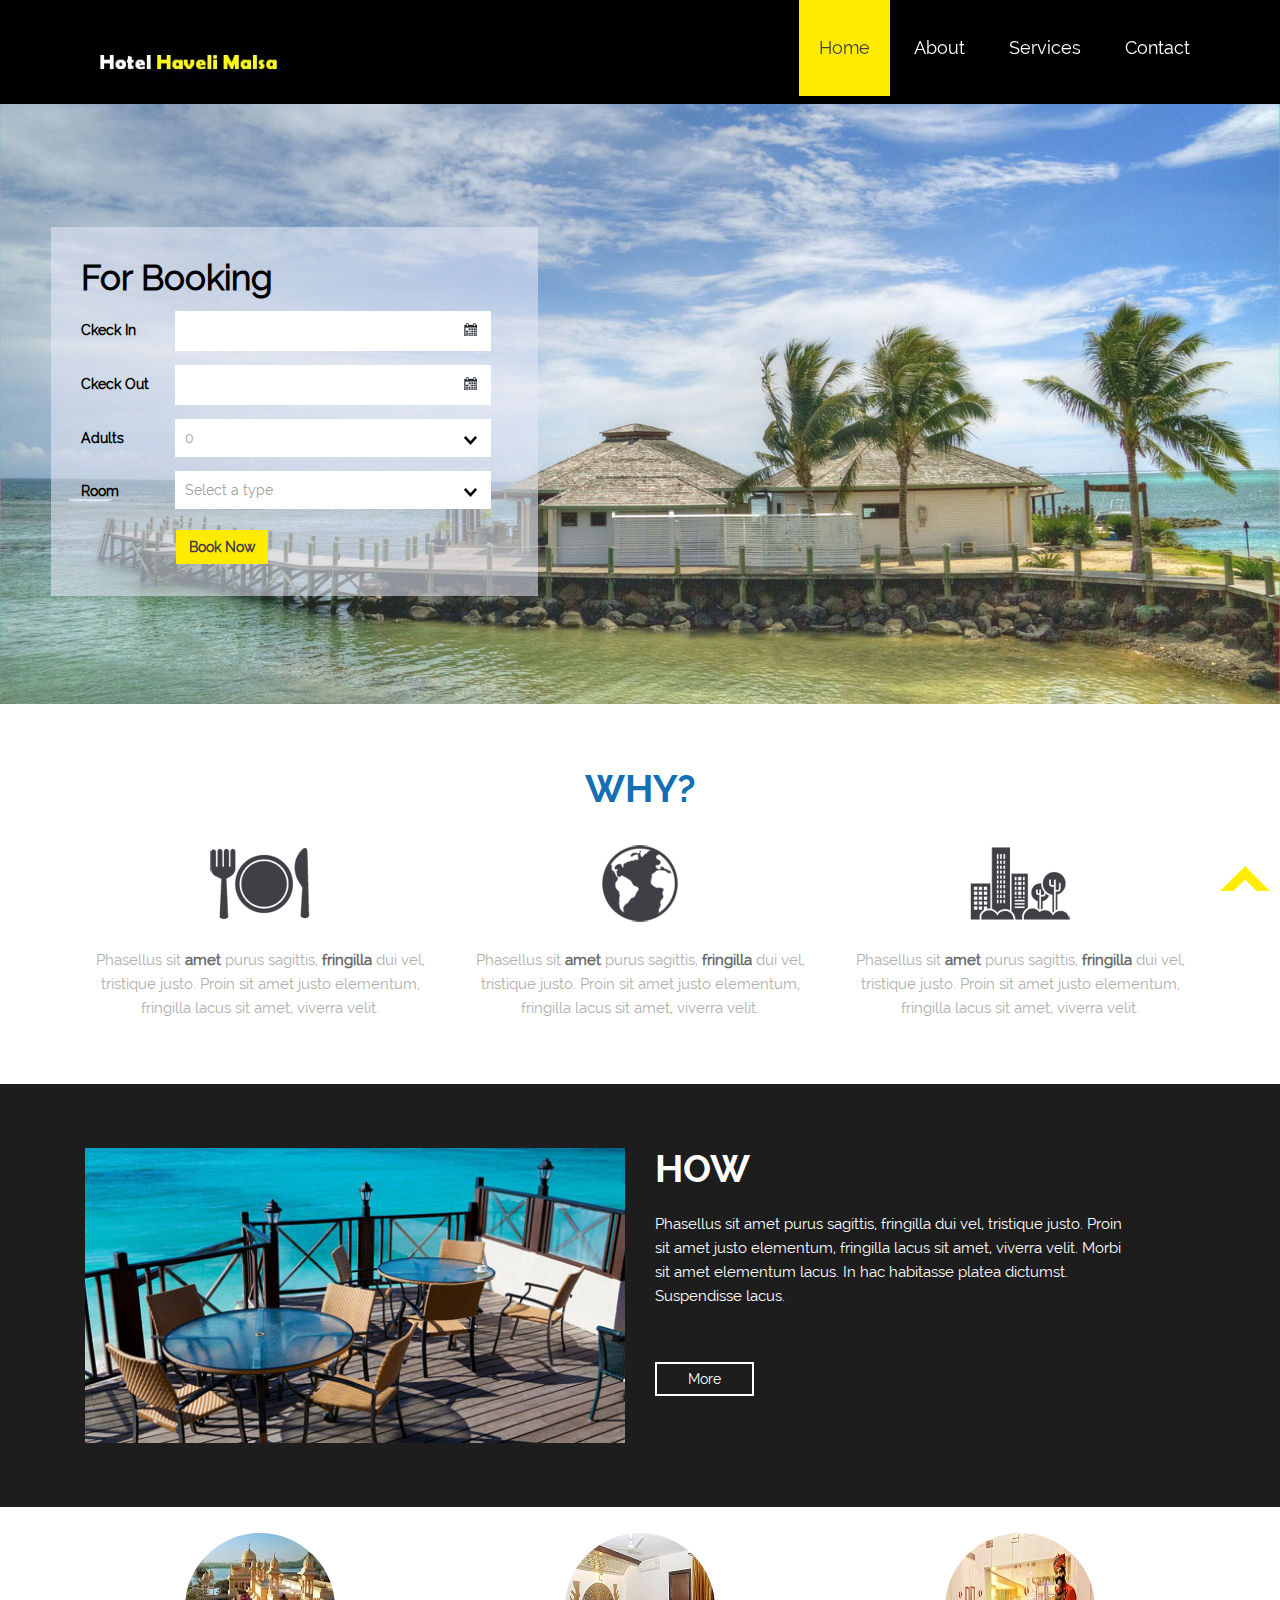
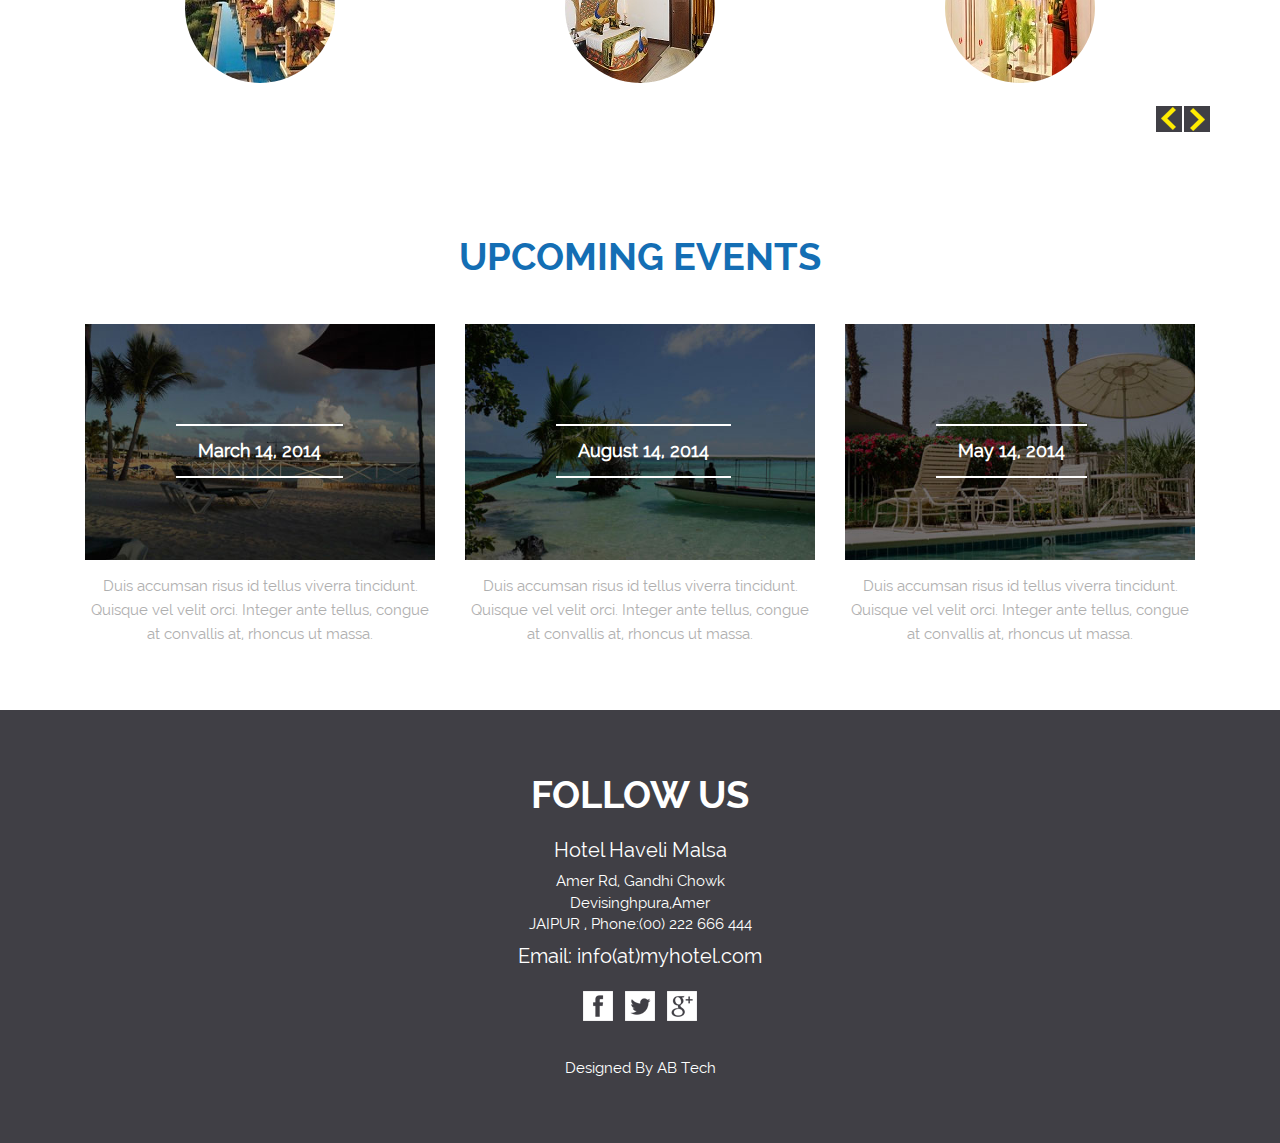
==== commit 31bc672e: "change index page" ====
--- a/index.html
+++ b/index.html
@@ -1,6 +1,4 @@
-﻿
--->
-<!DOCTYPE html>
+﻿<!DOCTYPE html>
 <html>
 <head>
 <title>Hotel Haveli Malsa | Home</title>
